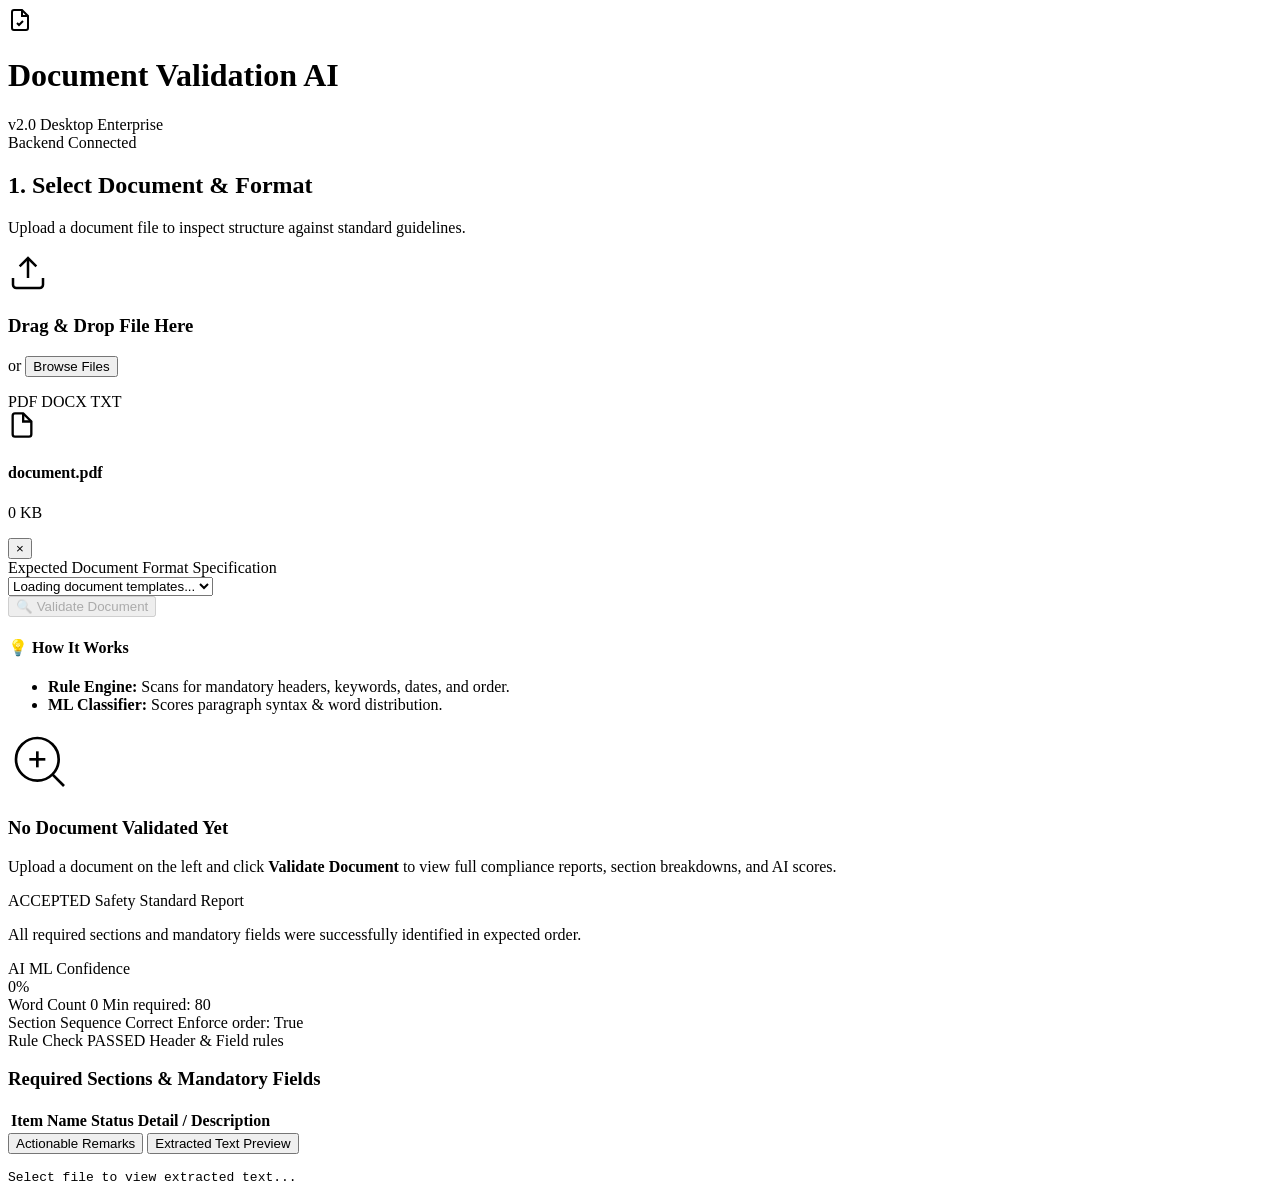
==== document-validation-ai/frontend/index.html @ f7d3f99d "Initial commit" ====
<!DOCTYPE html>
<html lang="en">
<head>
  <meta charset="UTF-8">
  <meta name="viewport" content="width=device-width, initial-scale=1.0">
  <title>Document Validation AI - Intelligent Compliance Suite</title>
  <meta name="description" content="AI-powered document format and compliance validator for PDF, DOCX, and TXT files.">
  <link rel="preconnect" href="https://fonts.googleapis.com">
  <link rel="preconnect" href="https://fonts.gstatic.com" crossorigin>
  <link href="https://fonts.googleapis.com/css2?family=Inter:wght@300;400;500;600;700&family=JetBrains+Mono:wght@400;500&family=Outfit:wght@500;600;700&display=swap" rel="stylesheet">
  <link rel="stylesheet" href="/static/styles.css">
</head>
<body>
  <div class="app-layout">
    <!-- Header Navigation Bar -->
    <header class="navbar glass">
      <div class="brand">
        <div class="brand-icon">
          <svg width="24" height="24" viewBox="0 0 24 24" fill="none" stroke="currentColor" stroke-width="2">
            <path d="M14 2H6a2 2 0 0 0-2 2v16a2 2 0 0 0 2 2h12a2 2 0 0 0 2-2V8z"></path>
            <polyline points="14 2 14 8 20 8"></polyline>
            <path d="M9 15l2 2 4-4"></path>
          </svg>
        </div>
        <div class="brand-text">
          <h1>Document Validation AI</h1>
          <span class="version-tag">v2.0 Desktop Enterprise</span>
        </div>
      </div>
      <div class="header-status">
        <span class="pulse-dot"></span>
        <span id="apiStatusText">Backend Connected</span>
      </div>
    </header>

    <!-- Main Workspace Grid -->
    <main class="workspace-grid">
      <!-- Left Sidebar Panel: Upload & Config Controls -->
      <section class="control-panel glass">
        <div class="panel-header">
          <h2>1. Select Document & Format</h2>
          <p>Upload a document file to inspect structure against standard guidelines.</p>
        </div>

        <!-- Drag and Drop Upload Zone -->
        <div class="upload-dropzone" id="dropzone">
          <input type="file" id="fileInput" accept=".pdf,.docx,.txt" hidden>
          <div class="dropzone-content" id="dropzonePrompt">
            <div class="upload-icon">
              <svg width="40" height="40" viewBox="0 0 24 24" fill="none" stroke="currentColor" stroke-width="1.5">
                <path d="M21 15v4a2 2 0 0 1-2 2H5a2 2 0 0 1-2-2v-4"></path>
                <polyline points="17 8 12 3 7 8"></polyline>
                <line x1="12" y1="3" x2="12" y2="15"></line>
              </svg>
            </div>
            <h3>Drag & Drop File Here</h3>
            <p>or <button type="button" class="btn-link" id="browseBtn">Browse Files</button></p>
            <div class="supported-tags">
              <span>PDF</span> <span>DOCX</span> <span>TXT</span>
            </div>
          </div>

          <!-- File Selected Info State -->
          <div class="file-selected-state hidden" id="fileSelectedState">
            <div class="file-info-icon">
              <svg width="28" height="28" viewBox="0 0 24 24" fill="none" stroke="currentColor" stroke-width="2">
                <path d="M13 2H6a2 2 0 0 0-2 2v16a2 2 0 0 0 2 2h12a2 2 0 0 0 2-2V9z"></path>
                <polyline points="13 2 13 9 20 9"></polyline>
              </svg>
            </div>
            <div class="file-details">
              <h4 id="selectedFileName">document.pdf</h4>
              <p id="selectedFileSize">0 KB</p>
            </div>
            <button type="button" class="btn-icon" id="clearFileBtn" title="Remove file">&times;</button>
          </div>
        </div>

        <!-- Format Type Selection -->
        <div class="form-group">
          <label for="docTypeSelect">Expected Document Format Specification</label>
          <div class="select-wrapper">
            <select id="docTypeSelect" class="custom-select">
              <option value="ssr">Loading document templates...</option>
            </select>
          </div>
        </div>

        <!-- Action Button -->
        <button type="button" id="validateBtn" class="btn-primary" disabled>
          <span class="btn-text">🔍 Validate Document</span>
          <div class="spinner hidden" id="btnSpinner"></div>
        </button>

        <!-- Quick Tips Box -->
        <div class="tips-card">
          <h4>💡 How It Works</h4>
          <ul>
            <li><strong>Rule Engine:</strong> Scans for mandatory headers, keywords, dates, and order.</li>
            <li><strong>ML Classifier:</strong> Scores paragraph syntax & word distribution.</li>
          </ul>
        </div>
      </section>

      <!-- Right Main Panel: Inspection Dashboard -->
      <section class="dashboard-panel">
        <!-- Initial Empty State -->
        <div class="empty-state glass" id="emptyState">
          <div class="empty-icon">
            <svg width="64" height="64" viewBox="0 0 24 24" fill="none" stroke="currentColor" stroke-width="1">
              <circle cx="11" cy="11" r="8"></circle>
              <line x1="21" y1="21" x2="16.65" y2="16.65"></line>
              <line x1="11" y1="8" x2="11" y2="14"></line>
              <line x1="8" y1="11" x2="14" y2="11"></line>
            </svg>
          </div>
          <h3>No Document Validated Yet</h3>
          <p>Upload a document on the left and click <strong>Validate Document</strong> to view full compliance reports, section breakdowns, and AI scores.</p>
        </div>

        <!-- Active Results Dashboard (Hidden initially) -->
        <div class="results-dashboard hidden" id="resultsDashboard">
          <!-- Top Verdict Banner -->
          <div class="verdict-card glass" id="verdictCard">
            <div class="verdict-header">
              <span class="verdict-badge" id="verdictBadge">ACCEPTED</span>
              <span class="doc-meta-tag" id="reportDocMeta">Safety Standard Report</span>
            </div>
            <p class="verdict-summary" id="verdictSummary">All required sections and mandatory fields were successfully identified in expected order.</p>
          </div>

          <!-- Key Metrics Cards Row -->
          <div class="metrics-grid">
            <div class="metric-card glass">
              <span class="metric-label">AI ML Confidence</span>
              <div class="gauge-container">
                <div class="gauge-bar-bg">
                  <div class="gauge-bar-fill" id="mlScoreFill"></div>
                </div>
                <span class="metric-value" id="mlScoreVal">0%</span>
              </div>
            </div>

            <div class="metric-card glass">
              <span class="metric-label">Word Count</span>
              <span class="metric-value" id="wordCountVal">0</span>
              <span class="metric-sub" id="wordCountSub">Min required: 80</span>
            </div>

            <div class="metric-card glass">
              <span class="metric-label">Section Sequence</span>
              <span class="metric-value badge-small" id="orderVal">Correct</span>
              <span class="metric-sub">Enforce order: True</span>
            </div>

            <div class="metric-card glass">
              <span class="metric-label">Rule Check</span>
              <span class="metric-value badge-small" id="ruleVal">PASSED</span>
              <span class="metric-sub">Header & Field rules</span>
            </div>
          </div>

          <!-- Content Details Split View -->
          <div class="details-split-grid">
            <!-- Left: Section Breakdown Table -->
            <div class="details-card glass">
              <div class="card-title-bar">
                <h3>Required Sections & Mandatory Fields</h3>
              </div>
              <div class="table-responsive">
                <table class="checklist-table">
                  <thead>
                    <tr>
                      <th>Item Name</th>
                      <th>Status</th>
                      <th>Detail / Description</th>
                    </tr>
                  </thead>
                  <tbody id="checklistTableBody">
                    <!-- Rows dynamically rendered -->
                  </tbody>
                </table>
              </div>
            </div>

            <!-- Right: Remarks & Document Preview Tabs -->
            <div class="details-card glass">
              <div class="card-tabs-header">
                <button class="tab-btn active" data-tab="remarksTab">Actionable Remarks</button>
                <button class="tab-btn" data-tab="previewTab">Extracted Text Preview</button>
              </div>

              <div class="tab-content active" id="remarksTab">
                <ul class="remarks-list" id="remarksList">
                  <!-- Remarks items -->
                </ul>
              </div>

              <div class="tab-content" id="previewTab">
                <pre class="text-preview-code" id="extractedTextCode">Select file to view extracted text...</pre>
              </div>
            </div>
          </div>
        </div>
      </section>
    </main>
  </div>

  <script src="/static/app.js"></script>
</body>
</html>
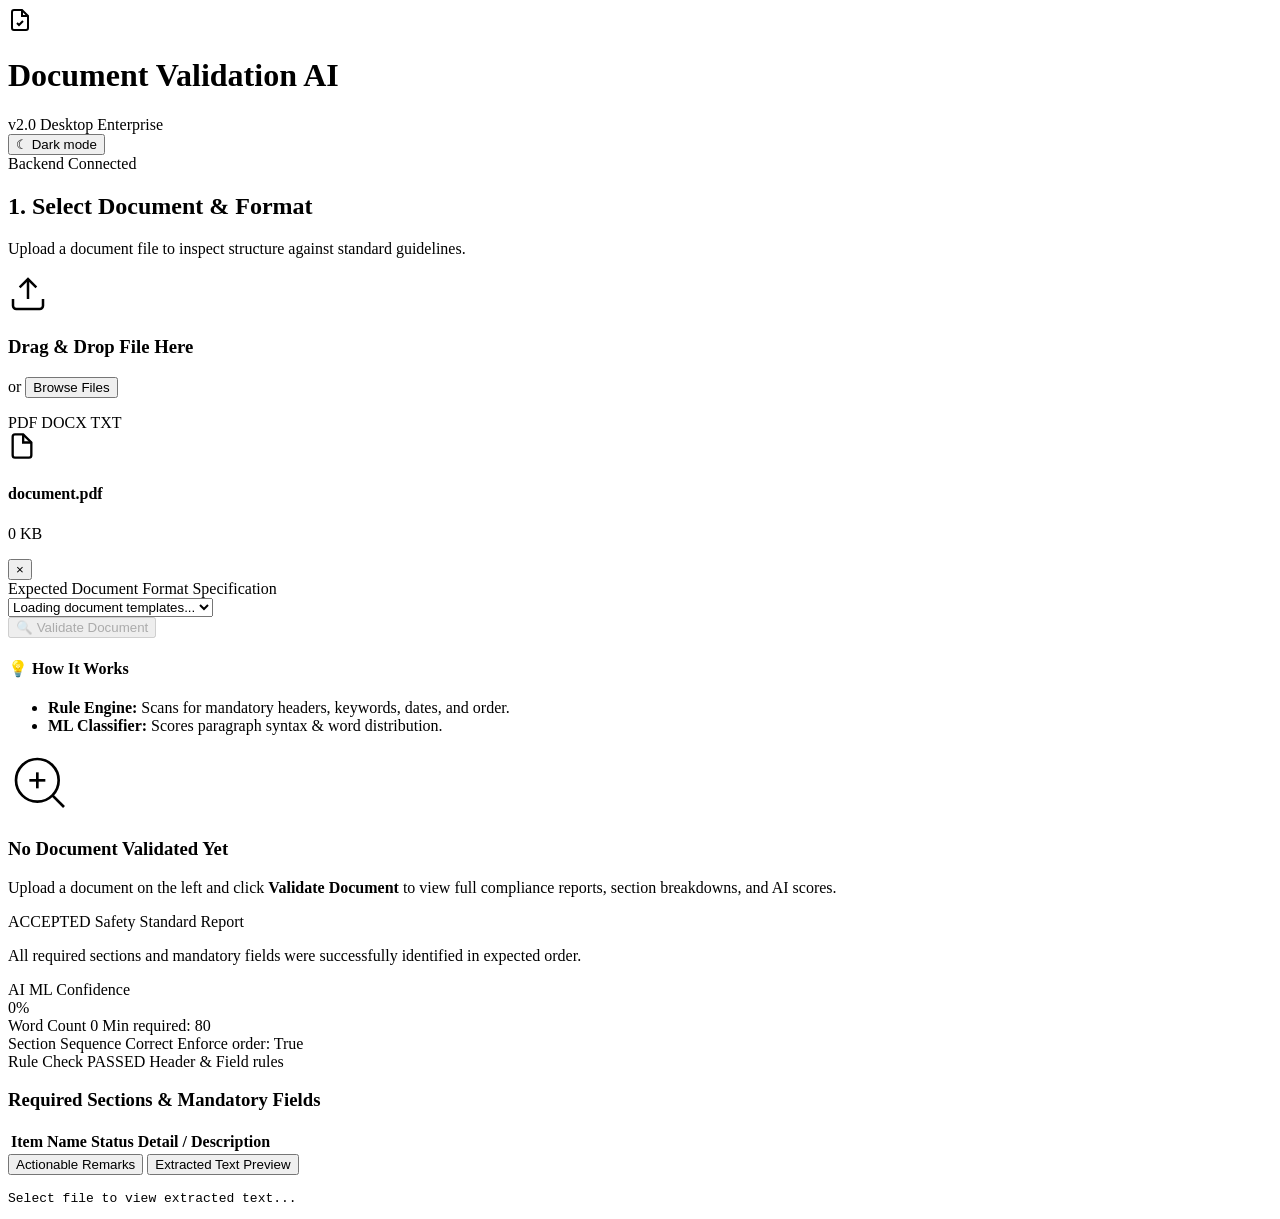
==== commit d20d02b7: "Add light and dark UI themes" ====
--- a/document-validation-ai/frontend/index.html
+++ b/document-validation-ai/frontend/index.html
@@ -27,9 +27,15 @@
           <span class="version-tag">v2.0 Desktop Enterprise</span>
         </div>
       </div>
-      <div class="header-status">
-        <span class="pulse-dot"></span>
-        <span id="apiStatusText">Backend Connected</span>
+      <div class="header-actions">
+        <button type="button" class="theme-toggle" id="themeToggle" title="Switch to dark mode" aria-label="Switch to dark mode">
+          <span class="theme-icon" aria-hidden="true">☾</span>
+          <span class="theme-label">Dark mode</span>
+        </button>
+        <div class="header-status">
+          <span class="pulse-dot"></span>
+          <span id="apiStatusText">Backend Connected</span>
+        </div>
       </div>
     </header>
 
